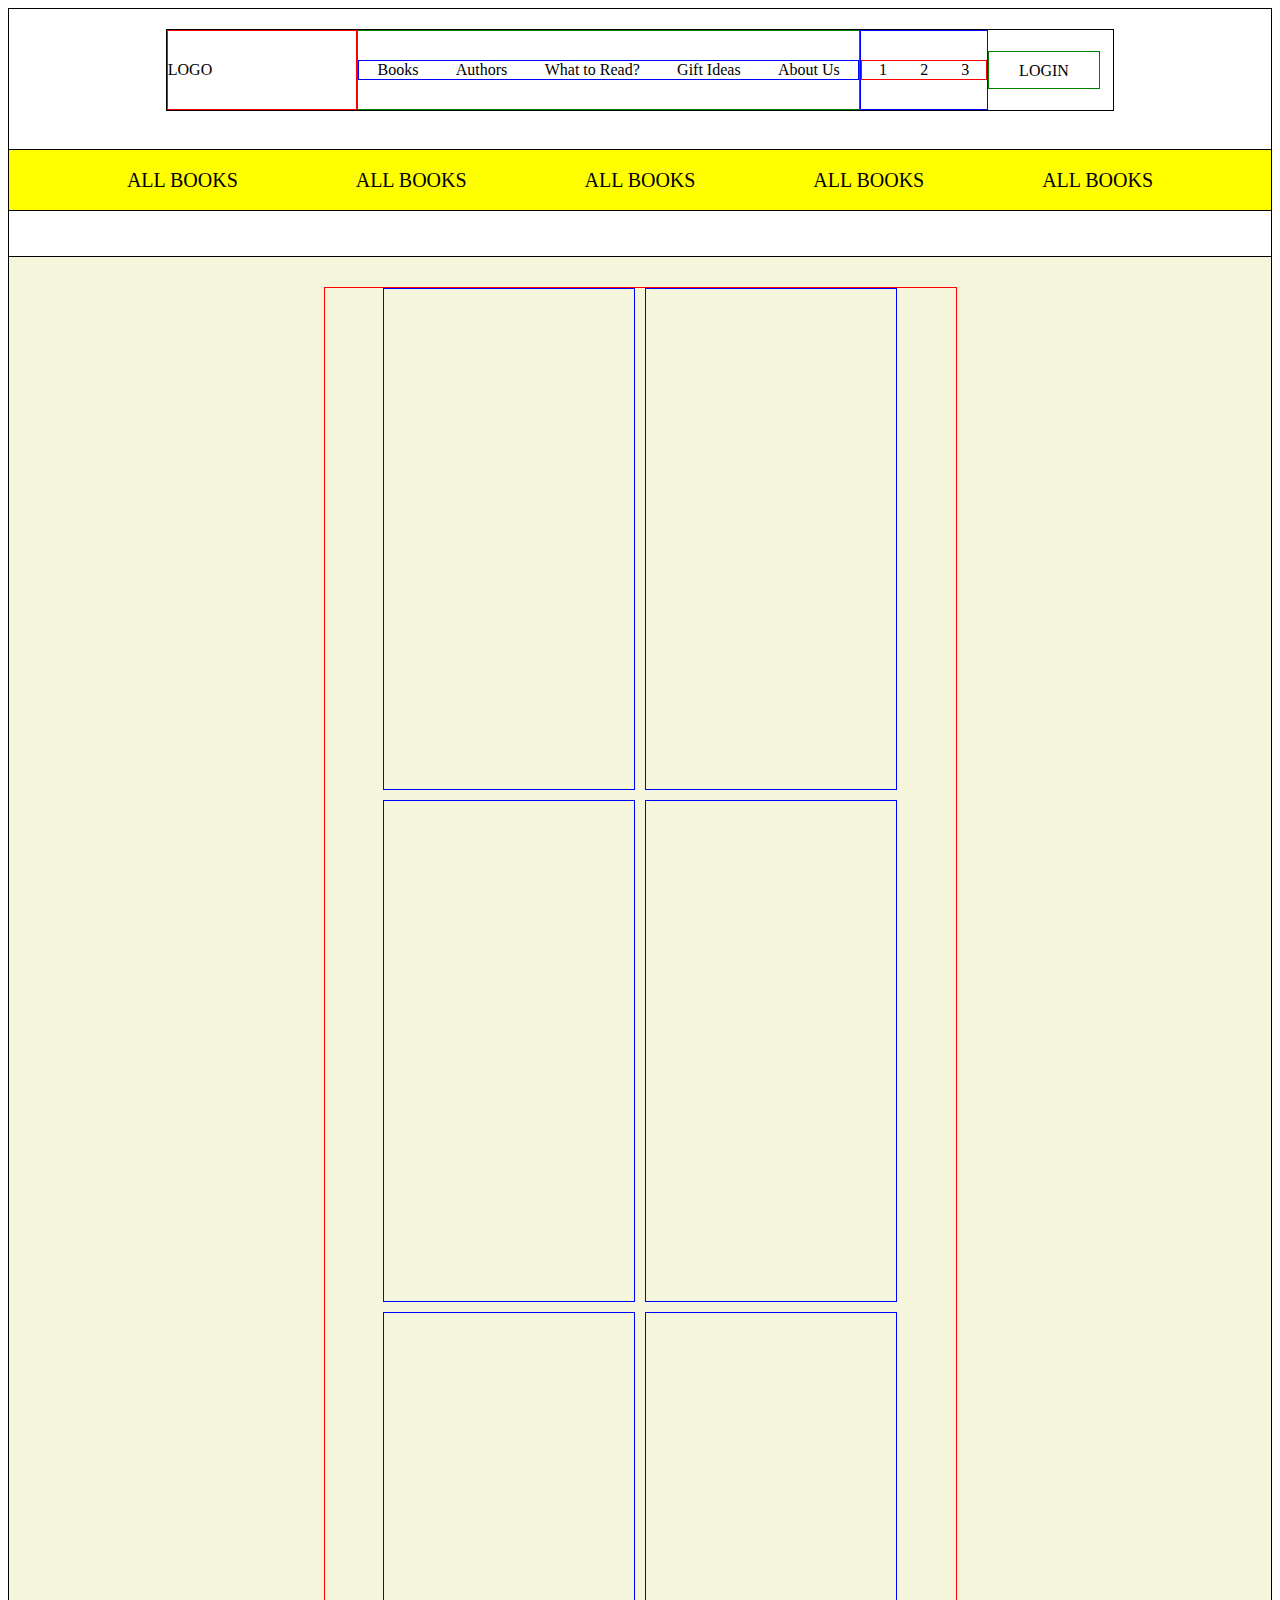
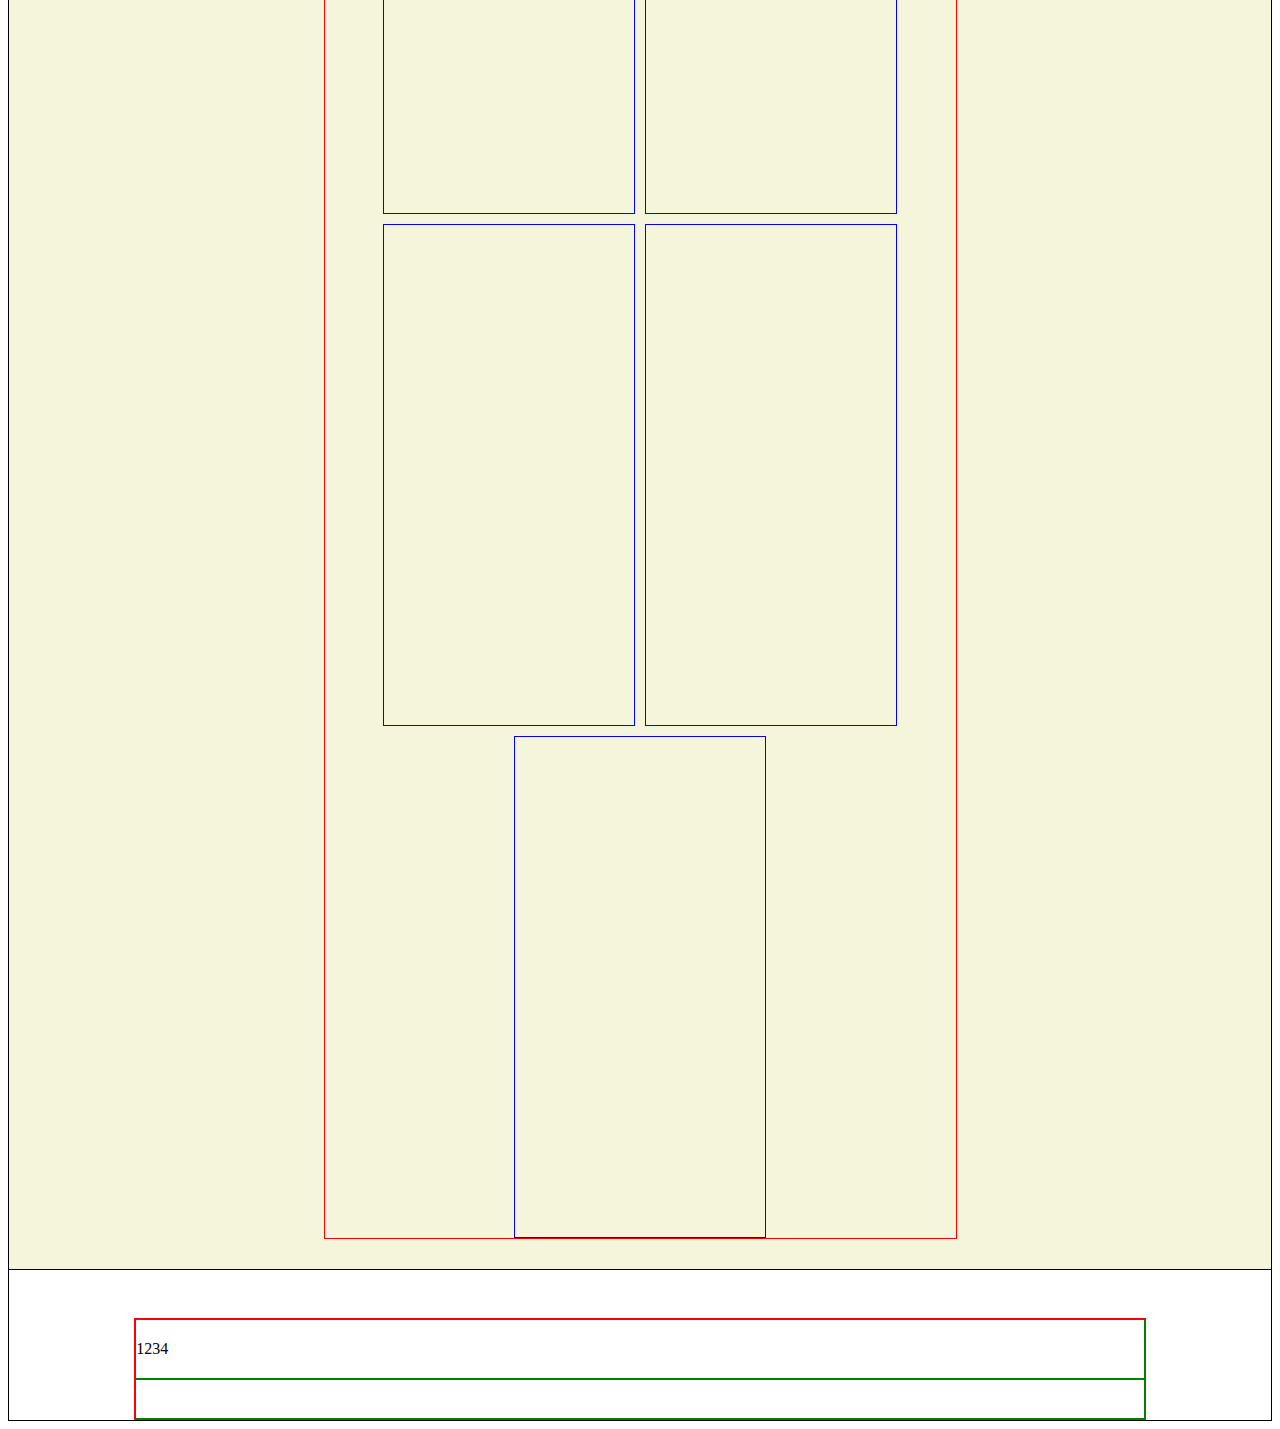
==== Assignment-2 (Bookshelf)/index.html @ 5168e1a1 "first commit" ====
<!DOCTYPE html>
<html lang="en">
  <head>
    <meta charset="UTF-8" />
    <meta name="viewport" content="width=device-width, initial-scale=1.0" />
    <title>Big Bookshelf</title>
    <link rel="stylesheet" href="style.css" />
  </head>
  <body>
    <div class="header">
      <div class="menu">
        <div class="logo-parent">LOGO</div>
        <div class="list-parent">
          <div class="list-child">
            <div class="list">Books</div>
            <div class="list">Authors</div>
            <div class="list">What to Read?</div>
            <div class="list">Gift Ideas</div>
            <div class="list">About Us</div>
          </div>
        </div>
        <div class="symbol-parent">
          <div class="symbol-child">
            <div class="symbol">1</div>
            <div class="symbol">2</div>
            <div class="symbol">3</div>
          </div>
        </div>
        <div class="login-parent">
          <div class="login-child">LOGIN</div>
        </div>
      </div>
    </div>
    <div class="banner">
      <div class="all-books">ALL BOOKS</div>
      <div class="all-books">ALL BOOKS</div>
      <div class="all-books">ALL BOOKS</div>
      <div class="all-books">ALL BOOKS</div>
      <div class="all-books">ALL BOOKS</div>
    </div>
    <div class="header" id="bottom-header"></div>
    <div class="main">
      <div class="main-parent">
        <div class="main-child">
          <div class="box"></div>
          <div class="box"></div>
          <div class="box"></div>
          <div class="box"></div>
          <div class="box"></div>
          <div class="box"></div>
          <div class="box"></div>
          <div class="box"></div>
          <div class="box"></div>
        </div>
      </div>
    </div>
    <div class="footer">
      <div class="footer-parent">
        <div class="footer-child" id="footer-top">
          <div class="footer-logo-left">1</div>
          <div class="footer-logo-right">2</div>
          <div class="footer-logo-right">3</div>
          <div class="footer-logo-right">4</div>
        </div>
        <div class="footer-child" id="footer-bottom"></div>
      </div>
    </div>
  </body>
</html>
---- Assignment-2 (Bookshelf)/style.css ----
.header {
  height: 100px;
  border: 1px solid black;
  padding: 20px 0;
  display: flex;
  justify-content: center;
}

.menu {
  width: 75%;
  height: 80px;
  border: 1px solid black;
  display: flex;
}

.logo-parent {
  border: 1px solid red;
  flex: 3;
  display: flex;
  justify-content: flex-start;
  align-items: center;
}

.list-parent {
  border: 1px solid green;
  flex: 8;
  display: flex;
  align-items: center;
  justify-content: center;
}

.list-child {
  border: 1px solid blue;
  width: 100%;
  display: flex;
  justify-content: space-around;
}

.symbol-parent {
  border: 1px solid blue;
  flex: 2;
  display: flex;
  align-items: center;
  justify-content: center;
}

.symbol-child {
  border: 1px solid red;
  display: flex;
  justify-content: space-around;
  flex: 1;
}

.login-parent {
  /* border: 1px solid red; */
  flex: 2;
  display: flex;
  align-items: center;
}

.login-child {
  width: 80%;
  height: 20%;
  border: 1px solid green;
  display: flex;
  justify-content: center;
  padding: 10px 5px;
}

.banner {
  height: 60px;
  border-left: 1px solid black;
  border-right: 1px solid black;
  display: flex;
  justify-content: space-evenly;
  font-size: 20px;
  align-items: center;
  background-color: yellow;
}

#bottom-header {
  height: 5px;
}

.main {
  border: 1px solid black;
  border-top: none;
  min-height: 500px;
  display: flex;
  justify-content: center;
  background-color: beige;
}

.main-parent {
  border: 1px solid red;
  min-height: 300px;
  width: 50%;
  padding: 0;
  margin: 30px 0;
}

.main-child {
  display: flex;
  flex-wrap: wrap;
  gap: 10px;
  justify-content: center;
}

.box {
  border: 1px solid blue;
  height: 500px;
  width: 250px;
}

.footer {
  border: 1px solid black;
  min-height: 150px;
  border-top: none;
  display: flex;
  justify-content: center;
  align-items: flex-end;
}

.footer-parent {
  width: 80%;
  height: 100px;
  border: 1px solid red;
  display: flex;
  flex-direction: column;
}

.footer-child {
  border: 1px solid green;
  display: flex;
}

#footer-top {
  flex: 3;
  display: flex;
  flex-direction: row;
  /* gap: 20px; */
  /* justify-content: flex-end; */
  align-items: center;
}

#footer-bottom {
  flex: 2;
}
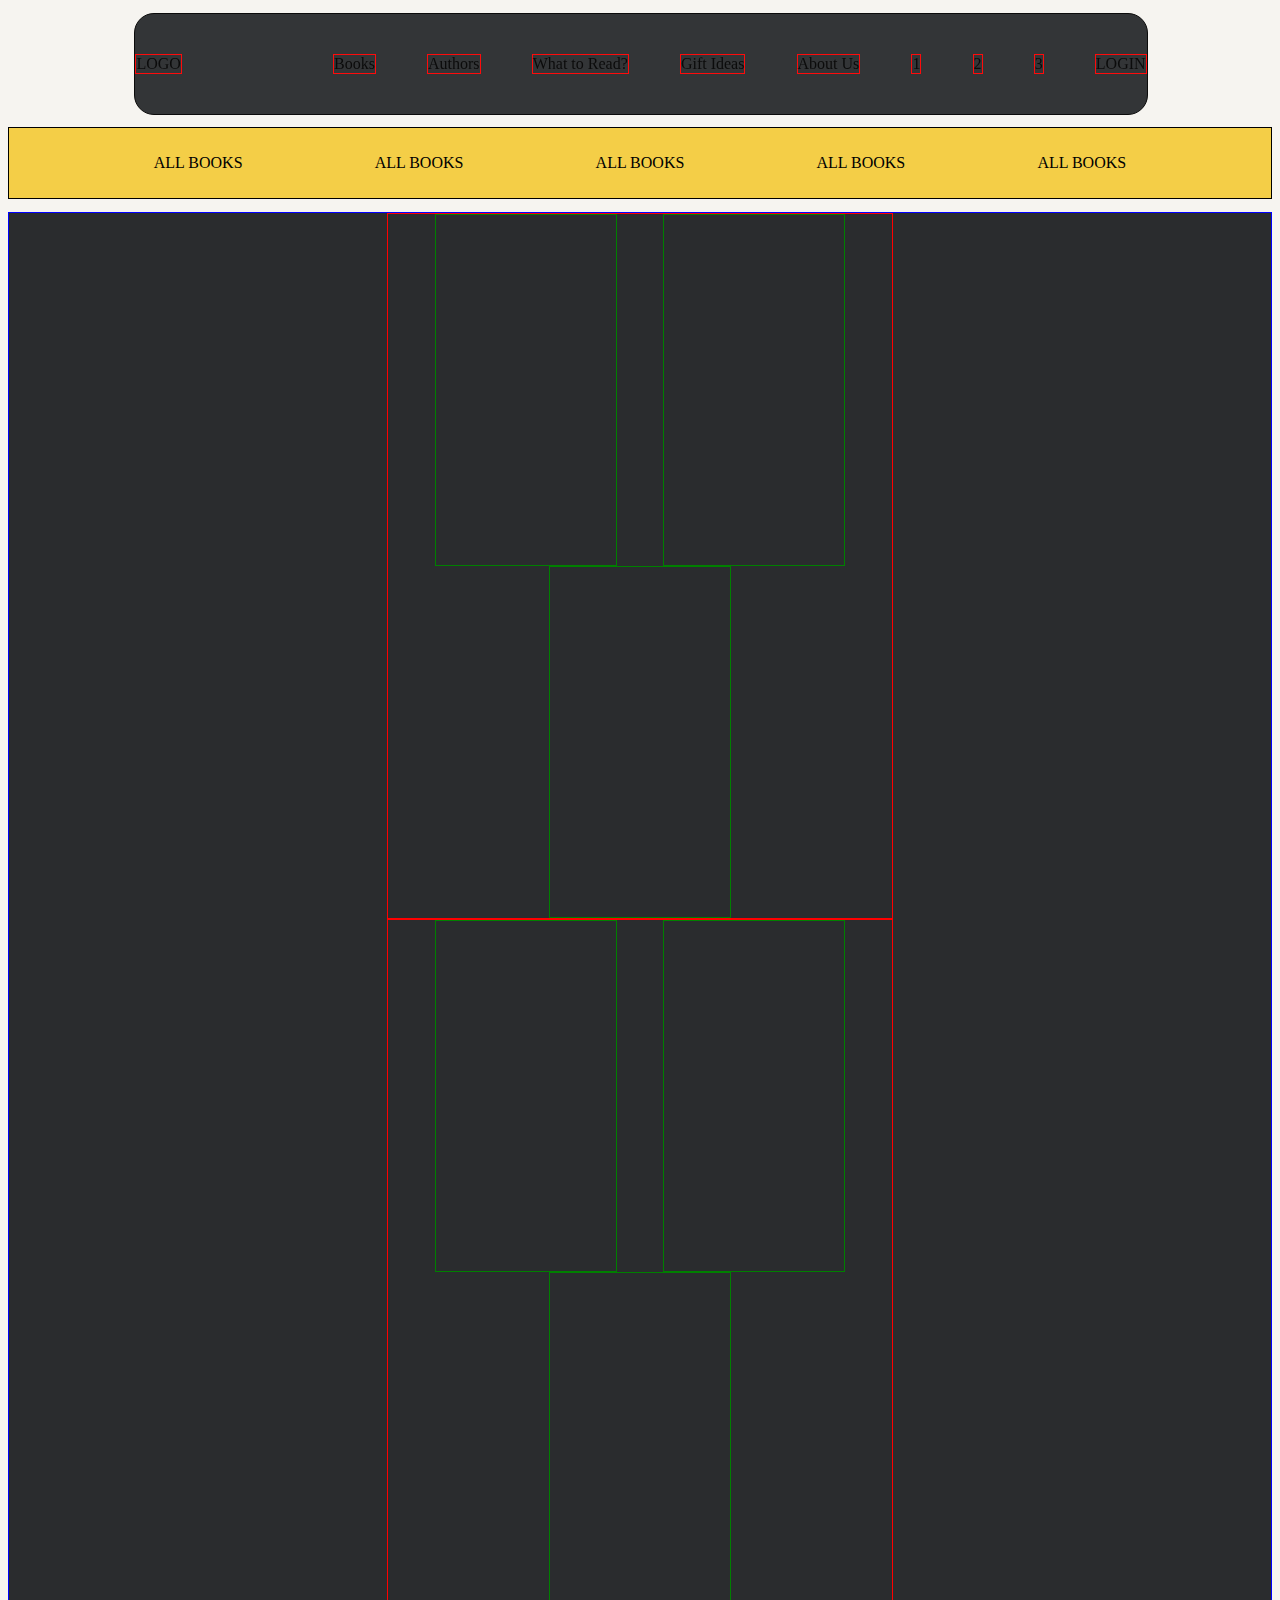
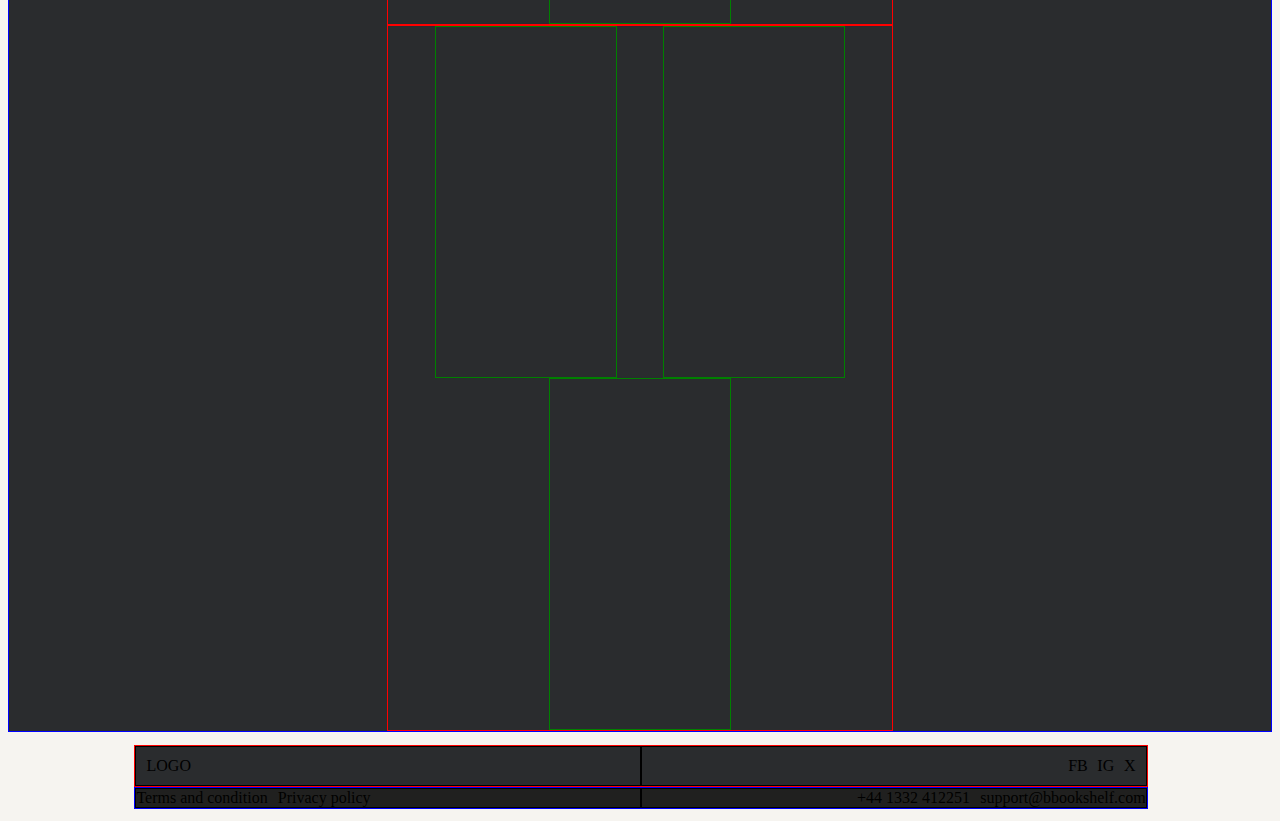
==== commit aeefaa03: "improve layout index.html and add items in style.css" ====
--- a/Assignment-2 (Bookshelf)/index.html
+++ b/Assignment-2 (Bookshelf)/index.html
@@ -3,33 +3,21 @@
   <head>
     <meta charset="UTF-8" />
     <meta name="viewport" content="width=device-width, initial-scale=1.0" />
-    <title>Big Bookshelf</title>
+    <title>Document</title>
     <link rel="stylesheet" href="style.css" />
   </head>
   <body>
     <div class="header">
-      <div class="menu">
-        <div class="logo-parent">LOGO</div>
-        <div class="list-parent">
-          <div class="list-child">
-            <div class="list">Books</div>
-            <div class="list">Authors</div>
-            <div class="list">What to Read?</div>
-            <div class="list">Gift Ideas</div>
-            <div class="list">About Us</div>
-          </div>
-        </div>
-        <div class="symbol-parent">
-          <div class="symbol-child">
-            <div class="symbol">1</div>
-            <div class="symbol">2</div>
-            <div class="symbol">3</div>
-          </div>
-        </div>
-        <div class="login-parent">
-          <div class="login-child">LOGIN</div>
-        </div>
-      </div>
+      <div class="logo">LOGO</div>
+      <div class="list">Books</div>
+      <div class="list">Authors</div>
+      <div class="list">What to Read?</div>
+      <div class="list">Gift Ideas</div>
+      <div class="list">About Us</div>
+      <div class="icon" id="search">1</div>
+      <div class="icon" id="bookmark">2</div>
+      <div class="icon" id="cart">3</div>
+      <div class="login">LOGIN</div>
     </div>
     <div class="banner">
       <div class="all-books">ALL BOOKS</div>
@@ -38,31 +26,39 @@
       <div class="all-books">ALL BOOKS</div>
       <div class="all-books">ALL BOOKS</div>
     </div>
-    <div class="header" id="bottom-header"></div>
     <div class="main">
-      <div class="main-parent">
-        <div class="main-child">
-          <div class="box"></div>
-          <div class="box"></div>
-          <div class="box"></div>
-          <div class="box"></div>
-          <div class="box"></div>
-          <div class="box"></div>
-          <div class="box"></div>
-          <div class="box"></div>
-          <div class="box"></div>
-        </div>
+      <div class="book-row">
+        <div class="book"></div>
+        <div class="book"></div>
+        <div class="book"></div>
+      </div>
+      <div class="book-row">
+        <div class="book"></div>
+        <div class="book"></div>
+        <div class="book"></div>
+      </div>
+      <div class="book-row">
+        <div class="book"></div>
+        <div class="book"></div>
+        <div class="book"></div>
       </div>
     </div>
     <div class="footer">
-      <div class="footer-parent">
-        <div class="footer-child" id="footer-top">
-          <div class="footer-logo-left">1</div>
-          <div class="footer-logo-right">2</div>
-          <div class="footer-logo-right">3</div>
-          <div class="footer-logo-right">4</div>
-        </div>
-        <div class="footer-child" id="footer-bottom"></div>
+      <div class="footer-logo">LOGO</div>
+      <div class="footer-icon">
+        <div class="footer-icon-child">FB</div>
+        <div class="footer-icon-child">IG</div>
+        <div class="footer-icon-child">X</div>
+      </div>
+    </div>
+    <div class="footer-bottom">
+      <div class="footer-term">
+        <div class="term">Terms and condition</div>
+        <div class="term">Privacy policy</div>
+      </div>
+      <div class="footer-contact">
+        <div class="contact">+44 1332 412251</div>
+        <div class="contact">support@bbookshelf.com</div>
       </div>
     </div>
   </body>
--- a/Assignment-2 (Bookshelf)/style.css
+++ b/Assignment-2 (Bookshelf)/style.css
@@ -1,148 +1,132 @@
-.header {
-  height: 100px;
-  border: 1px solid black;
-  padding: 20px 0;
-  display: flex;
-  justify-content: center;
+body {
+  background: #f6f4f0;
 }
 
-.menu {
-  width: 75%;
-  height: 80px;
+.header {
+  border: 1px solid black;
+  width: 80%;
+  height: 100px;
+  display: flex;
+  justify-content: space-between;
+  align-items: center;
+  margin: 1% 10%;
+  border-radius: 20px;
+  opacity: 0.96;
+  background: var(--Black-bg, #2a2c2e);
+  backdrop-filter: blur(46.5px);
+}
+
+.logo {
+  margin-right: 100px;
+  margin-left: 0;
+  border: 1px solid red;
+}
+
+.list {
+  border: 1px solid red;
+}
+
+.icon {
+  border: 1px solid red;
+}
+
+.login {
+  border: 1px solid red;
+  margin-right: 0;
+}
+
+.banner {
+  height: 70px;
   border: 1px solid black;
   display: flex;
+  justify-content: space-evenly;
+  padding: 0 1%;
+  align-items: center;
+  background: var(--Yellow-500, #f4ce47);
 }
 
-.logo-parent {
-  border: 1px solid red;
-  flex: 3;
+.main {
+  border: 1px solid blue;
+  margin-top: 1%;
+  margin-bottom: 1%;
+  min-height: 200px;
   display: flex;
-  justify-content: flex-start;
+  flex-direction: column;
   align-items: center;
+  background: var(--Black-bg, #2a2c2e);
 }
 
-.list-parent {
-  border: 1px solid green;
-  flex: 8;
+.book-row {
+  border: 1px solid red;
+  width: 40%;
   display: flex;
-  align-items: center;
-  justify-content: center;
+  flex-direction: row;
+  justify-content: space-evenly;
+  flex-wrap: wrap;
 }
 
-.list-child {
-  border: 1px solid blue;
-  width: 100%;
-  display: flex;
-  justify-content: space-around;
+.book {
+  border: 1px solid green;
+  width: 180px;
+  height: 350px;
+  margin: 0;
 }
 
-.symbol-parent {
-  border: 1px solid blue;
-  flex: 2;
+.footer {
+  border: 1px solid red;
+  min-height: 8px;
+  width: 80%;
+  margin: 0 10%;
   display: flex;
-  align-items: center;
-  justify-content: center;
+  flex-direction: row;
+  justify-content: space-between;
+  background: var(--Black-bg, #2a2c2e);
 }
 
-.symbol-child {
-  border: 1px solid red;
-  display: flex;
-  justify-content: space-around;
+.footer-logo {
+  border: 1px solid black;
   flex: 1;
-}
-
-.login-parent {
-  /* border: 1px solid red; */
-  flex: 2;
+  padding: 1%;
   display: flex;
   align-items: center;
 }
 
-.login-child {
-  width: 80%;
-  height: 20%;
-  border: 1px solid green;
+.footer-icon {
+  border: 1px solid black;
+  flex: 1;
   display: flex;
-  justify-content: center;
-  padding: 10px 5px;
+  flex-direction: row;
+  justify-content: flex-end;
+  align-items: center;
+  gap: 2%;
+  padding: 1%;
 }
 
-.banner {
-  height: 60px;
-  border-left: 1px solid black;
-  border-right: 1px solid black;
+.footer-bottom {
+  border: 1px solid blue;
+  width: 80%;
+  margin: 0 10% 1% 10%;
+  min-height: 10px;
   display: flex;
-  justify-content: space-evenly;
-  font-size: 20px;
-  align-items: center;
-  background-color: yellow;
+  flex-direction: row;
+  justify-content: space-between;
+  background: var(--Black-High-empathis, rgba(0, 0, 0, 0.87));
 }
 
-#bottom-header {
-  height: 5px;
+.footer-term {
+  border: 1px solid black;
+  flex: 1;
+  display: flex;
+  flex-direction: row;
+  justify-content: flex-start;
+  gap: 2%;
 }
 
-.main {
+.footer-contact {
   border: 1px solid black;
-  border-top: none;
-  min-height: 500px;
-  display: flex;
-  justify-content: center;
-  background-color: beige;
-}
-
-.main-parent {
-  border: 1px solid red;
-  min-height: 300px;
-  width: 50%;
-  padding: 0;
-  margin: 30px 0;
-}
-
-.main-child {
-  display: flex;
-  flex-wrap: wrap;
-  gap: 10px;
-  justify-content: center;
-}
-
-.box {
-  border: 1px solid blue;
-  height: 500px;
-  width: 250px;
-}
-
-.footer {
-  border: 1px solid black;
-  min-height: 150px;
-  border-top: none;
-  display: flex;
-  justify-content: center;
-  align-items: flex-end;
-}
-
-.footer-parent {
-  width: 80%;
-  height: 100px;
-  border: 1px solid red;
-  display: flex;
-  flex-direction: column;
-}
-
-.footer-child {
-  border: 1px solid green;
-  display: flex;
-}
-
-#footer-top {
-  flex: 3;
+  flex: 1;
   display: flex;
   flex-direction: row;
-  /* gap: 20px; */
-  /* justify-content: flex-end; */
-  align-items: center;
+  justify-content: flex-end;
+  gap: 2%;
 }
-
-#footer-bottom {
-  flex: 2;
-}
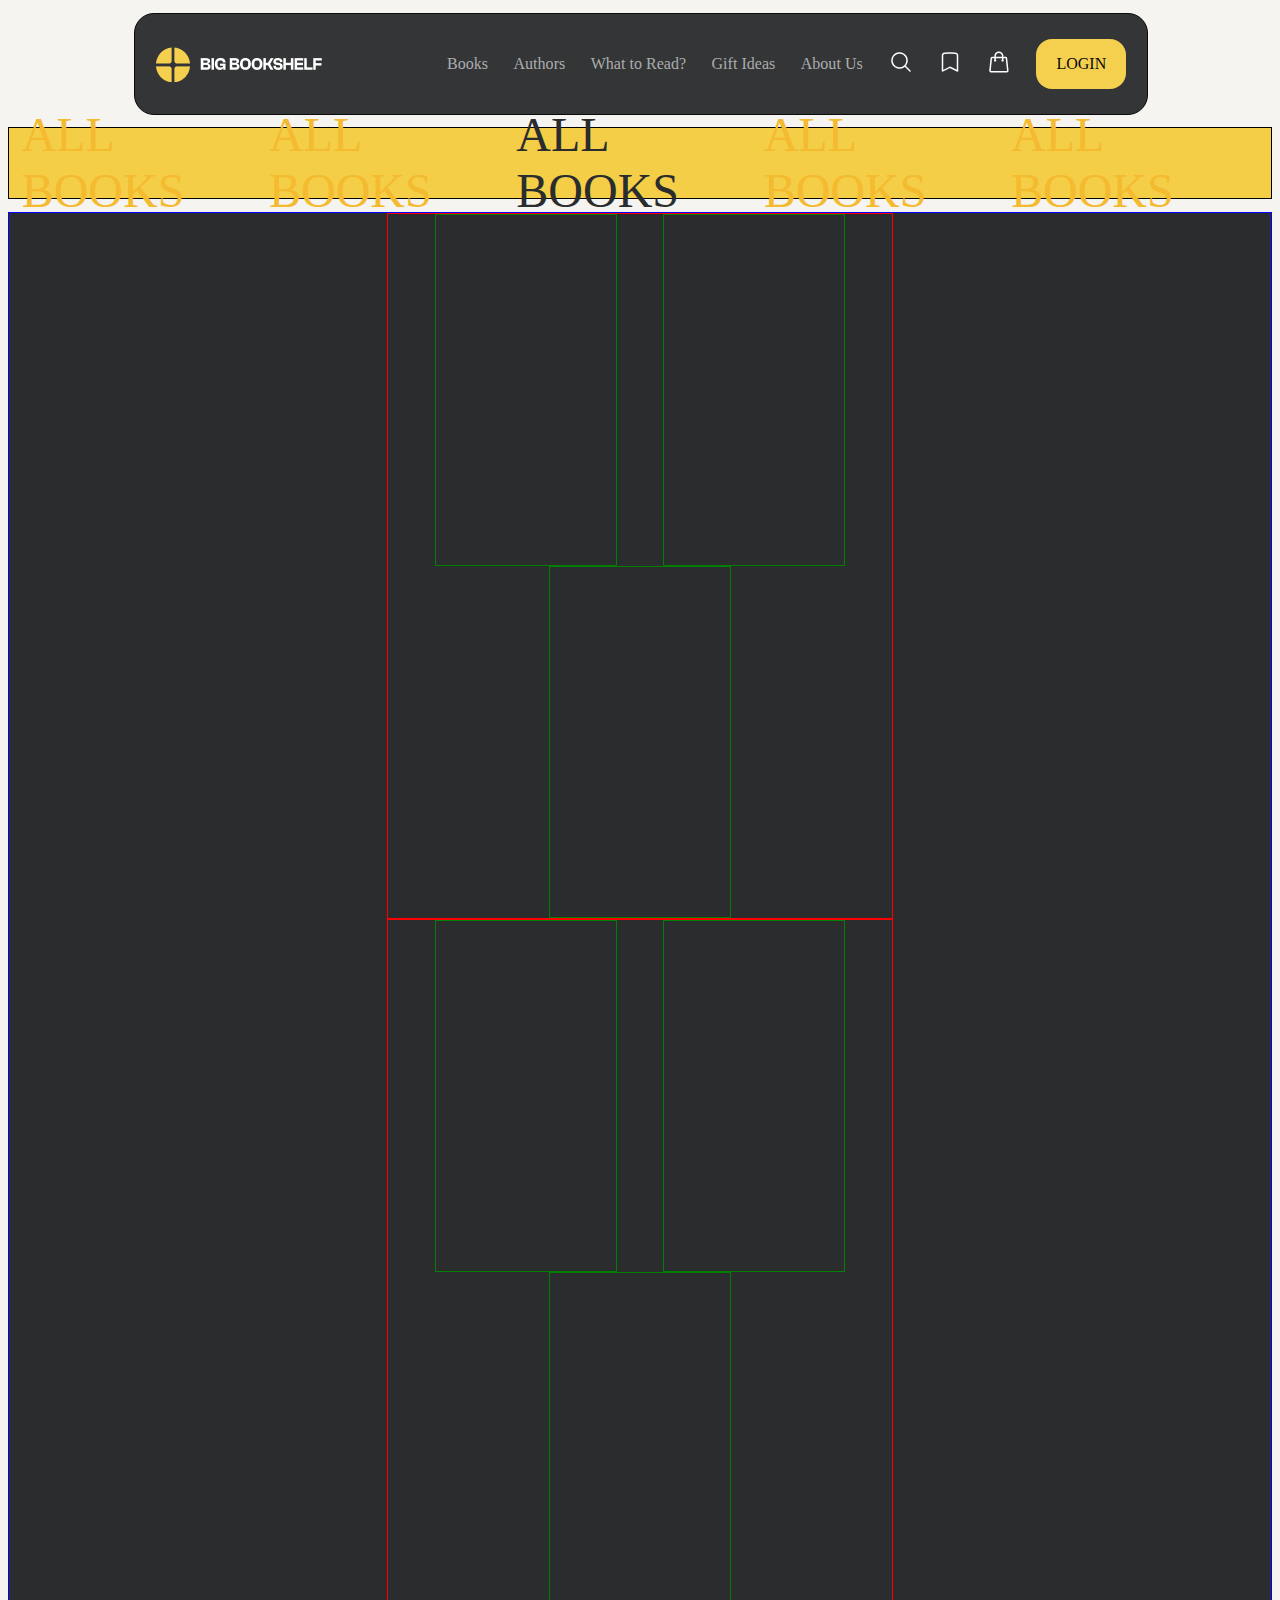
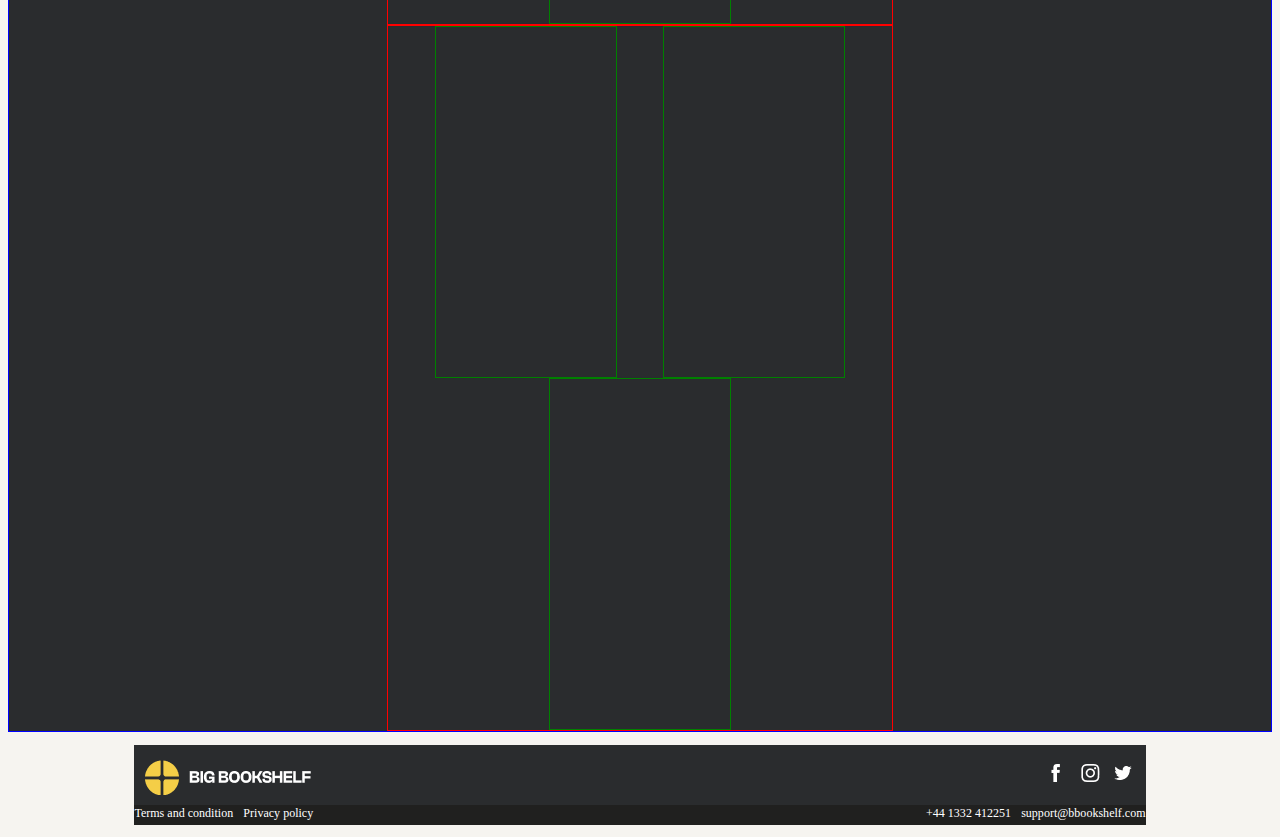
==== commit f41a6540: "add img in html and update style.css" ====
--- a/Assignment-2 (Bookshelf)/index.html
+++ b/Assignment-2 (Bookshelf)/index.html
@@ -8,21 +8,29 @@
   </head>
   <body>
     <div class="header">
-      <div class="logo">LOGO</div>
+      <div class="logo">
+        <img src="img\logo.png" alt="..." />
+      </div>
       <div class="list">Books</div>
       <div class="list">Authors</div>
       <div class="list">What to Read?</div>
       <div class="list">Gift Ideas</div>
       <div class="list">About Us</div>
-      <div class="icon" id="search">1</div>
-      <div class="icon" id="bookmark">2</div>
-      <div class="icon" id="cart">3</div>
+      <div class="icon" id="search">
+        <img src="img/Search.png" alt="Search" />
+      </div>
+      <div class="icon" id="bookmark">
+        <img src="img/bookmark.png" alt="bookmark" />
+      </div>
+      <div class="icon" id="cart">
+        <img src="img/Cart.png" alt="Cart" />
+      </div>
       <div class="login">LOGIN</div>
     </div>
     <div class="banner">
       <div class="all-books">ALL BOOKS</div>
       <div class="all-books">ALL BOOKS</div>
-      <div class="all-books">ALL BOOKS</div>
+      <div class="all-books" id="center-book">ALL BOOKS</div>
       <div class="all-books">ALL BOOKS</div>
       <div class="all-books">ALL BOOKS</div>
     </div>
@@ -44,11 +52,19 @@
       </div>
     </div>
     <div class="footer">
-      <div class="footer-logo">LOGO</div>
+      <div class="footer-logo">
+        <img src="img/logo.png" alt="logo" />
+      </div>
       <div class="footer-icon">
-        <div class="footer-icon-child">FB</div>
-        <div class="footer-icon-child">IG</div>
-        <div class="footer-icon-child">X</div>
+        <div class="footer-icon-child">
+          <img src="img/fb.png" alt="FB" />
+        </div>
+        <div class="footer-icon-child">
+          <img src="img/insta.png" alt="IG" />
+        </div>
+        <div class="footer-icon-child">
+          <img src="img/twitter.png" alt="X" />
+        </div>
       </div>
     </div>
     <div class="footer-bottom">
--- a/Assignment-2 (Bookshelf)/style.css
+++ b/Assignment-2 (Bookshelf)/style.css
@@ -18,21 +18,36 @@
 
 .logo {
   margin-right: 100px;
-  margin-left: 0;
-  border: 1px solid red;
+  margin-left: 2%;
 }
 
 .list {
-  border: 1px solid red;
+  color: var(--White-Medium-emphasis, rgba(255, 255, 255, 0.6));
+  text-align: center;
+  font-family: Inter;
+  font-size: 16px;
+  font-style: normal;
+  font-weight: 400;
+  line-height: 24px; /* 150% */
+  letter-spacing: 0.024px;
 }
 
-.icon {
-  border: 1px solid red;
+#yellow-book {
+  color: var(--Yellow-400, #f4d867);
+  text-align: center;
+  font-family: Inter;
+  font-size: 16px;
+  font-style: normal;
+  font-weight: 400;
+  line-height: 24px; /* 150% */
+  letter-spacing: 0.024px;
 }
 
 .login {
-  border: 1px solid red;
-  margin-right: 0;
+  margin-right: 2%;
+  padding: 16px 20px;
+  border-radius: 16px;
+  background: var(--Yellow-500, #f4ce47);
 }
 
 .banner {
@@ -43,6 +58,23 @@
   padding: 0 1%;
   align-items: center;
   background: var(--Yellow-500, #f4ce47);
+  color: var(--Yellow-700, #f4ba30);
+  font-family: Inter;
+  font-size: 48px;
+  font-style: normal;
+  font-weight: 400;
+  line-height: 56px; /* 116.667% */
+  text-transform: uppercase;
+}
+
+#center-book {
+  color: var(--Black-bg, #2a2c2e);
+  font-family: Inter;
+  font-size: 48px;
+  font-style: normal;
+  font-weight: 400;
+  line-height: 56px; /* 116.667% */
+  text-transform: uppercase;
 }
 
 .main {
@@ -73,7 +105,6 @@
 }
 
 .footer {
-  border: 1px solid red;
   min-height: 8px;
   width: 80%;
   margin: 0 10%;
@@ -84,7 +115,6 @@
 }
 
 .footer-logo {
-  border: 1px solid black;
   flex: 1;
   padding: 1%;
   display: flex;
@@ -92,7 +122,6 @@
 }
 
 .footer-icon {
-  border: 1px solid black;
   flex: 1;
   display: flex;
   flex-direction: row;
@@ -103,10 +132,9 @@
 }
 
 .footer-bottom {
-  border: 1px solid blue;
   width: 80%;
   margin: 0 10% 1% 10%;
-  min-height: 10px;
+  min-height: 20px;
   display: flex;
   flex-direction: row;
   justify-content: space-between;
@@ -114,19 +142,31 @@
 }
 
 .footer-term {
-  border: 1px solid black;
   flex: 1;
   display: flex;
   flex-direction: row;
   justify-content: flex-start;
   gap: 2%;
+  color: var(--White-High-emphasis, #fff);
+  font-family: Inter;
+  font-size: 12px;
+  font-style: normal;
+  font-weight: 400;
+  line-height: 16px; /* 133.333% */
+  letter-spacing: 0.018px;
 }
 
 .footer-contact {
-  border: 1px solid black;
   flex: 1;
   display: flex;
   flex-direction: row;
   justify-content: flex-end;
   gap: 2%;
+  color: var(--White-High-emphasis, #fff);
+  font-family: Inter;
+  font-size: 12px;
+  font-style: normal;
+  font-weight: 400;
+  line-height: 16px; /* 133.333% */
+  letter-spacing: 0.018px;
 }
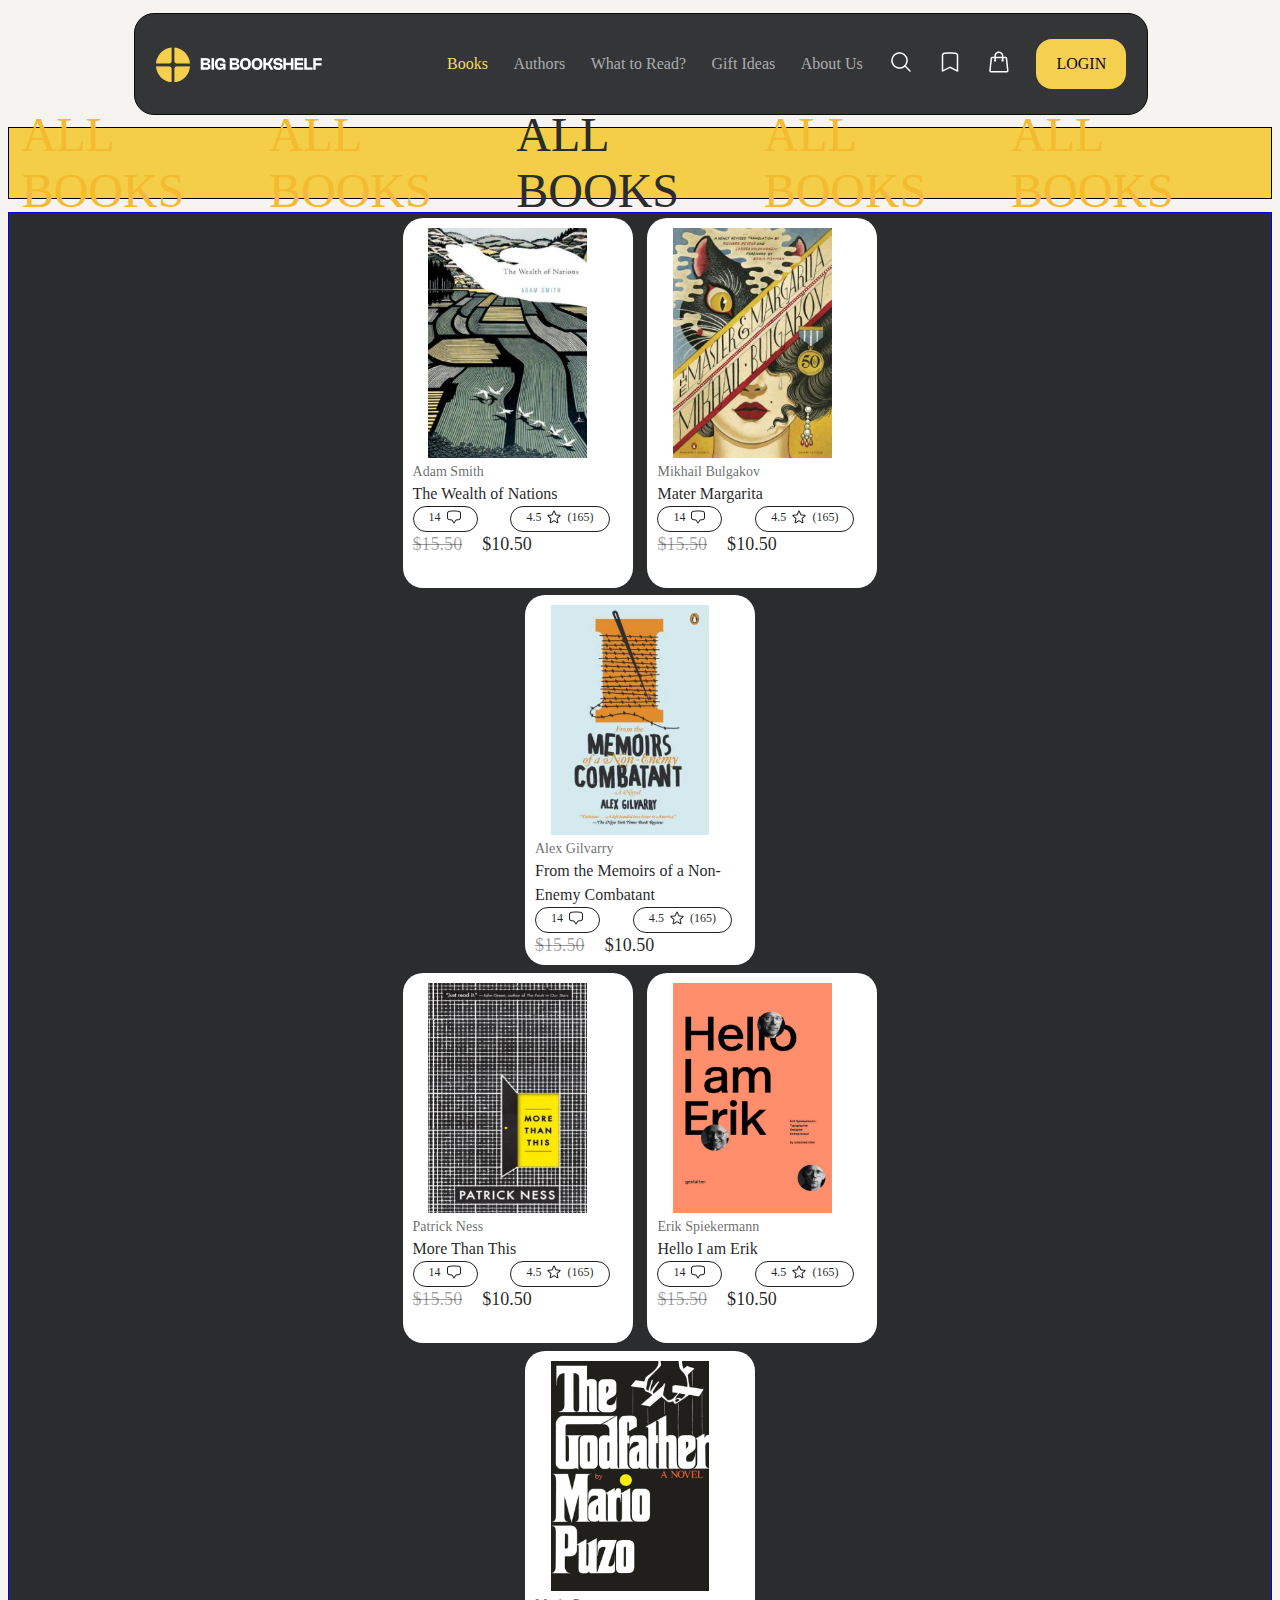
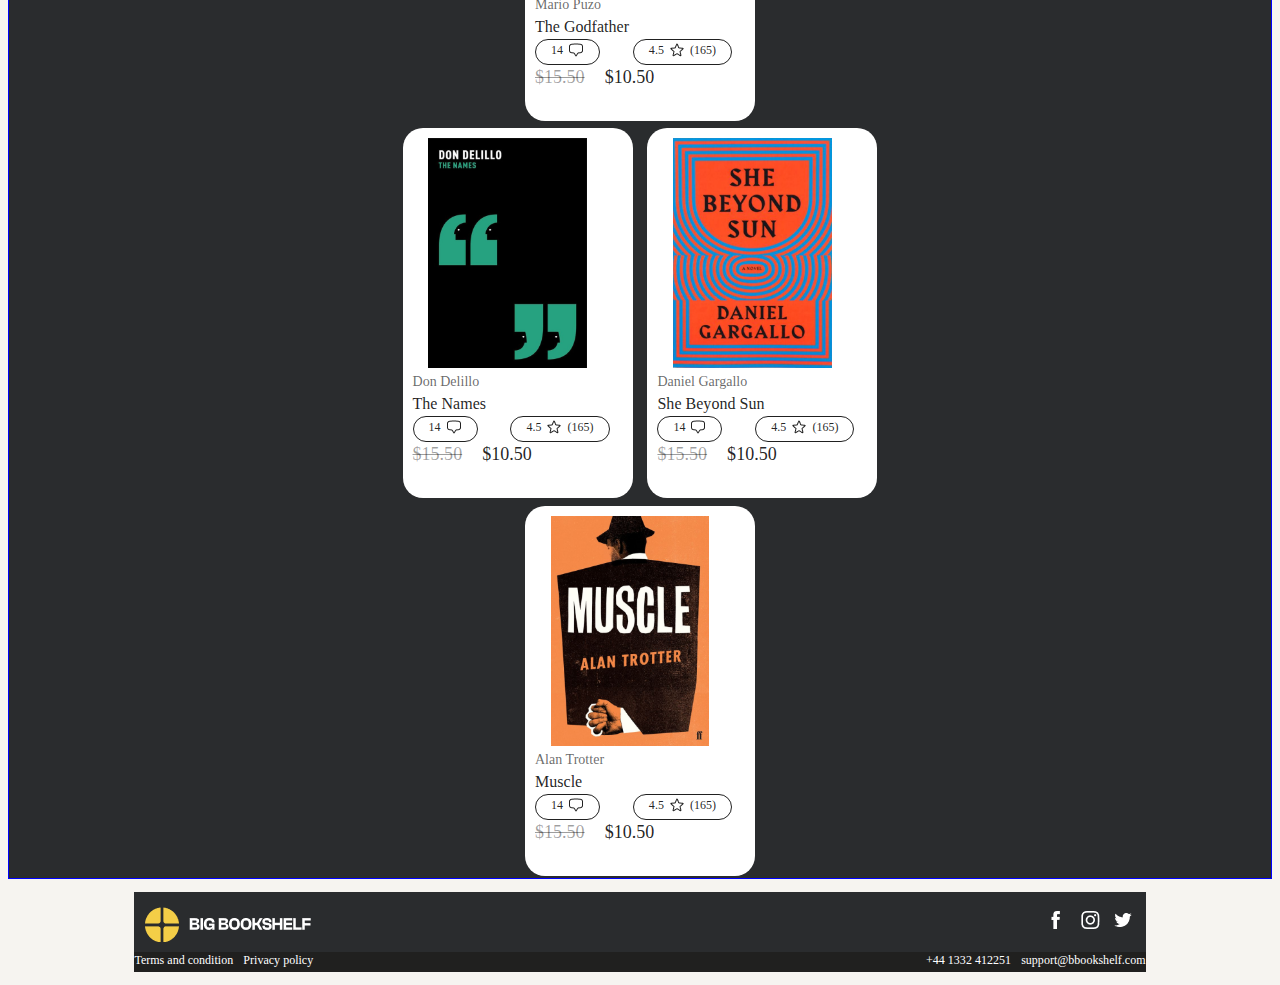
==== commit af107be3: "add image to all books box and fix the styling" ====
--- a/Assignment-2 (Bookshelf)/index.html
+++ b/Assignment-2 (Bookshelf)/index.html
@@ -11,7 +11,7 @@
       <div class="logo">
         <img src="img\logo.png" alt="..." />
       </div>
-      <div class="list">Books</div>
+      <div class="list" id="yellow-book">Books</div>
       <div class="list">Authors</div>
       <div class="list">What to Read?</div>
       <div class="list">Gift Ideas</div>
@@ -36,19 +36,282 @@
     </div>
     <div class="main">
       <div class="book-row">
-        <div class="book"></div>
-        <div class="book"></div>
-        <div class="book"></div>
+        <div class="book">
+          <div class="book-details">
+            <img
+              class="book-img"
+              src="img/tellthewolvesimhome 1.png"
+              alt="tellthewolvesimhome 1"
+            />
+          </div>
+          <div class="book-details" id="authors">Adam Smith</div>
+          <div class="book-details" id="title">The Wealth of Nations</div>
+          <div class="book-details" id="book-rating">
+            <div class="book-comment">
+              <div class="book-comment-1">14</div>
+              <div class="book-comment-2">
+                <img src="img/chat-bubble-bottom-center.png" alt="bubble" />
+              </div>
+            </div>
+            <div class="book-star">
+              <div class="book-star-1">4.5</div>
+              <div class="book-star-2">
+                <img src="img/star.png" alt="star" />
+              </div>
+              <div class="book-star-3">(165)</div>
+            </div>
+          </div>
+          <div class="book-details" id="price">
+            <div class="book-details" id="price-original">$15.50</div>
+            <div class="book-details" id="price-discount">$10.50</div>
+          </div>
+        </div>
+        <div class="book">
+          <div class="book-details">
+            <img
+              class="book-img"
+              src="img/tellthewolvesimhome 1 (1).png"
+              alt="tellthewolvesimhome 1"
+            />
+          </div>
+          <div class="book-details" id="authors">Mikhail Bulgakov</div>
+          <div class="book-details" id="title">Mater Margarita</div>
+          <div class="book-details" id="book-rating">
+            <div class="book-comment">
+              <div class="book-comment-1">14</div>
+              <div class="book-comment-2">
+                <img src="img/chat-bubble-bottom-center.png" alt="bubble" />
+              </div>
+            </div>
+            <div class="book-star">
+              <div class="book-star-1">4.5</div>
+              <div class="book-star-2">
+                <img src="img/star.png" alt="star" />
+              </div>
+              <div class="book-star-3">(165)</div>
+            </div>
+          </div>
+          <div class="book-details" id="price">
+            <div class="book-details" id="price-original">$15.50</div>
+            <div class="book-details" id="price-discount">$10.50</div>
+          </div>
+        </div>
+        <div class="book">
+          <div class="book-details">
+            <img
+              class="book-img"
+              src="img/tellthewolvesimhome 1 (2).png"
+              alt="tellthewolvesimhome 1"
+            />
+          </div>
+          <div class="book-details" id="authors">Alex Gilvarry</div>
+          <div class="book-details" id="title">
+            From the Memoirs of a Non-Enemy Combatant
+          </div>
+          <div class="book-details" id="book-rating">
+            <div class="book-comment">
+              <div class="book-comment-1">14</div>
+              <div class="book-comment-2">
+                <img src="img/chat-bubble-bottom-center.png" alt="bubble" />
+              </div>
+            </div>
+            <div class="book-star">
+              <div class="book-star-1">4.5</div>
+              <div class="book-star-2">
+                <img src="img/star.png" alt="star" />
+              </div>
+              <div class="book-star-3">(165)</div>
+            </div>
+          </div>
+          <div class="book-details" id="price">
+            <div class="book-details" id="price-original">$15.50</div>
+            <div class="book-details" id="price-discount">$10.50</div>
+          </div>
+        </div>
       </div>
       <div class="book-row">
-        <div class="book"></div>
-        <div class="book"></div>
-        <div class="book"></div>
+        <div class="book">
+          <div class="book-details">
+            <img
+              class="book-img"
+              src="img/tellthewolvesimhome 1 (3).png"
+              alt="tellthewolvesimhome 1"
+            />
+          </div>
+          <div class="book-details" id="authors">Patrick Ness</div>
+          <div class="book-details" id="title">More Than This</div>
+          <div class="book-details" id="book-rating">
+            <div class="book-comment">
+              <div class="book-comment-1">14</div>
+              <div class="book-comment-2">
+                <img src="img/chat-bubble-bottom-center.png" alt="bubble" />
+              </div>
+            </div>
+            <div class="book-star">
+              <div class="book-star-1">4.5</div>
+              <div class="book-star-2">
+                <img src="img/star.png" alt="star" />
+              </div>
+              <div class="book-star-3">(165)</div>
+            </div>
+          </div>
+          <div class="book-details" id="price">
+            <div class="book-details" id="price-original">$15.50</div>
+            <div class="book-details" id="price-discount">$10.50</div>
+          </div>
+        </div>
+        <div class="book">
+          <div class="book-details">
+            <img
+              class="book-img"
+              src="img/tellthewolvesimhome 1 (4).png"
+              alt="tellthewolvesimhome 1"
+            />
+          </div>
+          <div class="book-details" id="authors">Erik Spiekermann</div>
+          <div class="book-details" id="title">Hello I am Erik</div>
+          <div class="book-details" id="book-rating">
+            <div class="book-comment">
+              <div class="book-comment-1">14</div>
+              <div class="book-comment-2">
+                <img src="img/chat-bubble-bottom-center.png" alt="bubble" />
+              </div>
+            </div>
+            <div class="book-star">
+              <div class="book-star-1">4.5</div>
+              <div class="book-star-2">
+                <img src="img/star.png" alt="star" />
+              </div>
+              <div class="book-star-3">(165)</div>
+            </div>
+          </div>
+          <div class="book-details" id="price">
+            <div class="book-details" id="price-original">$15.50</div>
+            <div class="book-details" id="price-discount">$10.50</div>
+          </div>
+        </div>
+        <div class="book">
+          <div class="book-details">
+            <img
+              class="book-img"
+              src="img/tellthewolvesimhome 1 (5).png"
+              alt="tellthewolvesimhome 1"
+            />
+          </div>
+          <div class="book-details" id="authors">Mario Puzo</div>
+          <div class="book-details" id="title">The Godfather</div>
+          <div class="book-details" id="book-rating">
+            <div class="book-comment">
+              <div class="book-comment-1">14</div>
+              <div class="book-comment-2">
+                <img src="img/chat-bubble-bottom-center.png" alt="bubble" />
+              </div>
+            </div>
+            <div class="book-star">
+              <div class="book-star-1">4.5</div>
+              <div class="book-star-2">
+                <img src="img/star.png" alt="star" />
+              </div>
+              <div class="book-star-3">(165)</div>
+            </div>
+          </div>
+          <div class="book-details" id="price">
+            <div class="book-details" id="price-original">$15.50</div>
+            <div class="book-details" id="price-discount">$10.50</div>
+          </div>
+        </div>
       </div>
       <div class="book-row">
-        <div class="book"></div>
-        <div class="book"></div>
-        <div class="book"></div>
+        <div class="book">
+          <div class="book-details">
+            <img
+              class="book-img"
+              src="img/tellthewolvesimhome 1 (6).png"
+              alt="tellthewolvesimhome 1"
+            />
+          </div>
+          <div class="book-details" id="authors">Don Delillo</div>
+          <div class="book-details" id="title">The Names</div>
+          <div class="book-details" id="book-rating">
+            <div class="book-comment">
+              <div class="book-comment-1">14</div>
+              <div class="book-comment-2">
+                <img src="img/chat-bubble-bottom-center.png" alt="bubble" />
+              </div>
+            </div>
+            <div class="book-star">
+              <div class="book-star-1">4.5</div>
+              <div class="book-star-2">
+                <img src="img/star.png" alt="star" />
+              </div>
+              <div class="book-star-3">(165)</div>
+            </div>
+          </div>
+          <div class="book-details" id="price">
+            <div class="book-details" id="price-original">$15.50</div>
+            <div class="book-details" id="price-discount">$10.50</div>
+          </div>
+        </div>
+        <div class="book">
+          <div class="book-details">
+            <img
+              class="book-img"
+              src="img/tellthewolvesimhome 1 (7).png"
+              alt="tellthewolvesimhome 1"
+            />
+          </div>
+          <div class="book-details" id="authors">Daniel Gargallo</div>
+          <div class="book-details" id="title">She Beyond Sun</div>
+          <div class="book-details" id="book-rating">
+            <div class="book-comment">
+              <div class="book-comment-1">14</div>
+              <div class="book-comment-2">
+                <img src="img/chat-bubble-bottom-center.png" alt="bubble" />
+              </div>
+            </div>
+            <div class="book-star">
+              <div class="book-star-1">4.5</div>
+              <div class="book-star-2">
+                <img src="img/star.png" alt="star" />
+              </div>
+              <div class="book-star-3">(165)</div>
+            </div>
+          </div>
+          <div class="book-details" id="price">
+            <div class="book-details" id="price-original">$15.50</div>
+            <div class="book-details" id="price-discount">$10.50</div>
+          </div>
+        </div>
+        <div class="book">
+          <div class="book-details">
+            <img
+              class="book-img"
+              src="img/tellthewolvesimhome 1 (8).png"
+              alt="tellthewolvesimhome 1"
+            />
+          </div>
+          <div class="book-details" id="authors">Alan Trotter</div>
+          <div class="book-details" id="title">Muscle</div>
+          <div class="book-details" id="book-rating">
+            <div class="book-comment">
+              <div class="book-comment-1">14</div>
+              <div class="book-comment-2">
+                <img src="img/chat-bubble-bottom-center.png" alt="bubble" />
+              </div>
+            </div>
+            <div class="book-star">
+              <div class="book-star-1">4.5</div>
+              <div class="book-star-2">
+                <img src="img/star.png" alt="star" />
+              </div>
+              <div class="book-star-3">(165)</div>
+            </div>
+          </div>
+          <div class="book-details" id="price">
+            <div class="book-details" id="price-original">$15.50</div>
+            <div class="book-details" id="price-discount">$10.50</div>
+          </div>
+        </div>
       </div>
     </div>
     <div class="footer">
--- a/Assignment-2 (Bookshelf)/style.css
+++ b/Assignment-2 (Bookshelf)/style.css
@@ -89,7 +89,6 @@
 }
 
 .book-row {
-  border: 1px solid red;
   width: 40%;
   display: flex;
   flex-direction: row;
@@ -98,10 +97,115 @@
 }
 
 .book {
-  border: 1px solid green;
-  width: 180px;
+  width: 210px;
   height: 350px;
-  margin: 0;
+  margin: 1% 0 0.5% 0;
+  border-radius: 20px;
+  background: var(--White-High-emphasis, #fff);
+  display: flex;
+  flex-direction: column;
+  align-items: flex-start;
+  justify-content: flex-start;
+  padding: 10px;
+}
+
+.book-img {
+  height: 230px;
+  padding: 0 10%;
+}
+
+#book-rating {
+  display: flex;
+  flex-direction: row;
+  justify-content: flex-start;
+  align-items: center;
+  gap: 20%;
+
+  width: auto;
+}
+
+.book-comment {
+  /* flex: 1; */
+  display: flex;
+  flex-direction: row;
+  padding: 2px 15px;
+  gap: 5px;
+  color: var(--Black-High-empathis, rgba(0, 0, 0, 0.87));
+  font-family: Inter;
+  font-size: 12px;
+  font-style: normal;
+  font-weight: 400;
+  line-height: 16px; /* 133.333% */
+  letter-spacing: 0.018px;
+  border-radius: 31px;
+  border: 1px solid var(--Black-High-empathis, rgba(0, 0, 0, 0.87));
+}
+
+.book-star {
+  /* flex: 1; */
+  display: flex;
+  flex-direction: row;
+  padding: 2px 15px;
+  color: var(--Black-High-empathis, rgba(0, 0, 0, 0.87));
+  gap: 5px;
+  font-family: Inter;
+  font-size: 12px;
+  font-style: normal;
+  font-weight: 400;
+  line-height: 16px; /* 133.333% */
+  letter-spacing: 0.018px;
+  border-radius: 47px;
+  border: 1px solid var(--Black-High-empathis, rgba(0, 0, 0, 0.87));
+}
+
+#authors {
+  border-radius: 20px;
+  background: var(--White-High-emphasis, #fff);
+  color: var(--Black-Medium-empathis, rgba(0, 0, 0, 0.6));
+  font-family: Inter;
+  font-size: 14px;
+  font-style: normal;
+  font-weight: 400;
+  line-height: 20px; /* 142.857% */
+  letter-spacing: 0.021px;
+}
+
+#title {
+  color: var(--Black-High-empathis, rgba(0, 0, 0, 0.87));
+  font-family: Inter;
+  font-size: 16px;
+  font-style: normal;
+  font-weight: 400;
+  line-height: 24px; /* 150% */
+  letter-spacing: 0.024px;
+}
+
+#price {
+  display: flex;
+  flex-direction: row;
+  justify-content: flex-start;
+  gap: 20px;
+}
+
+#price-original {
+  color: var(--Black-Disabled, rgba(0, 0, 0, 0.38));
+  font-family: Inter;
+  font-size: 18px;
+  font-style: normal;
+  font-weight: 500;
+  line-height: 24px; /* 133.333% */
+  letter-spacing: 0.027px;
+  text-decoration: line-through;
+}
+
+#price-discount {
+  color: var(--Black-High-empathis, rgba(0, 0, 0, 0.87));
+  font-family: Inter;
+  font-size: 18px;
+  font-style: normal;
+  font-weight: 400;
+  line-height: 24px; /* 133.333% */
+  letter-spacing: 0.027px;
 }
 
 .footer {
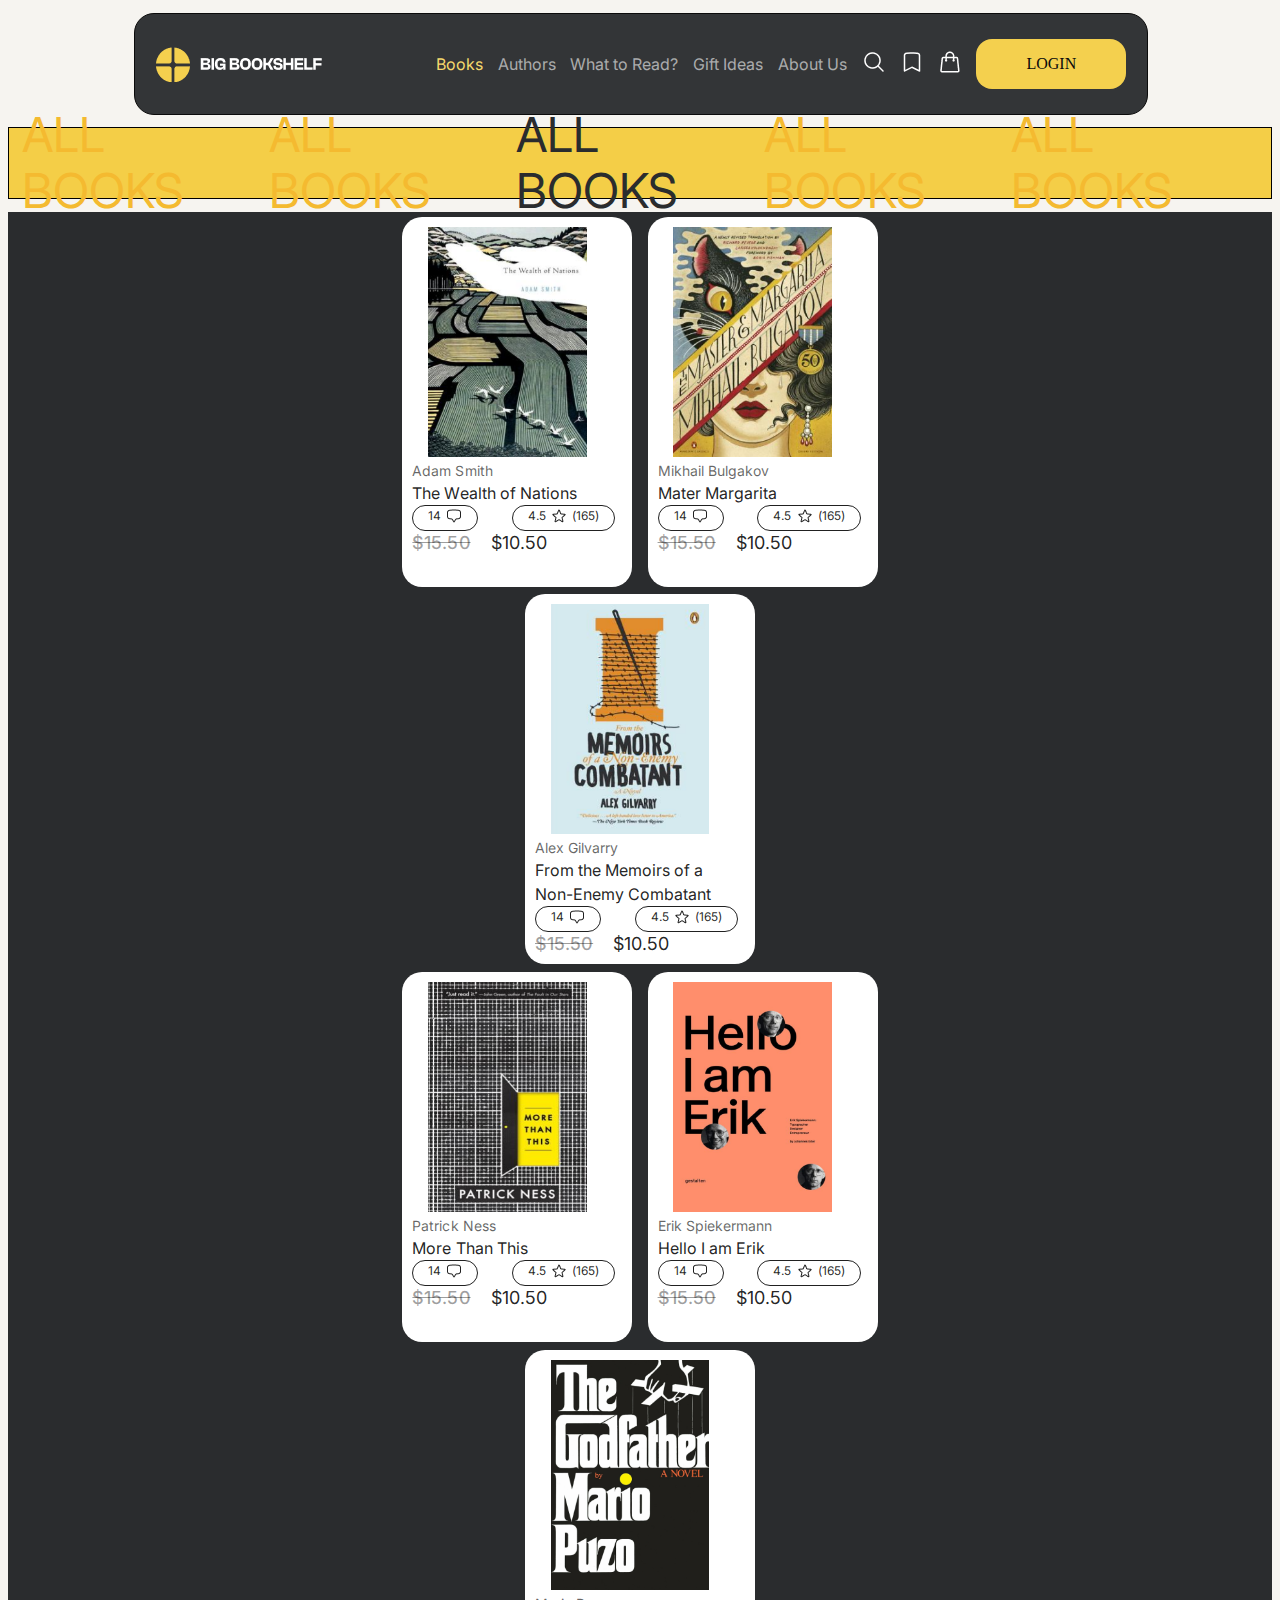
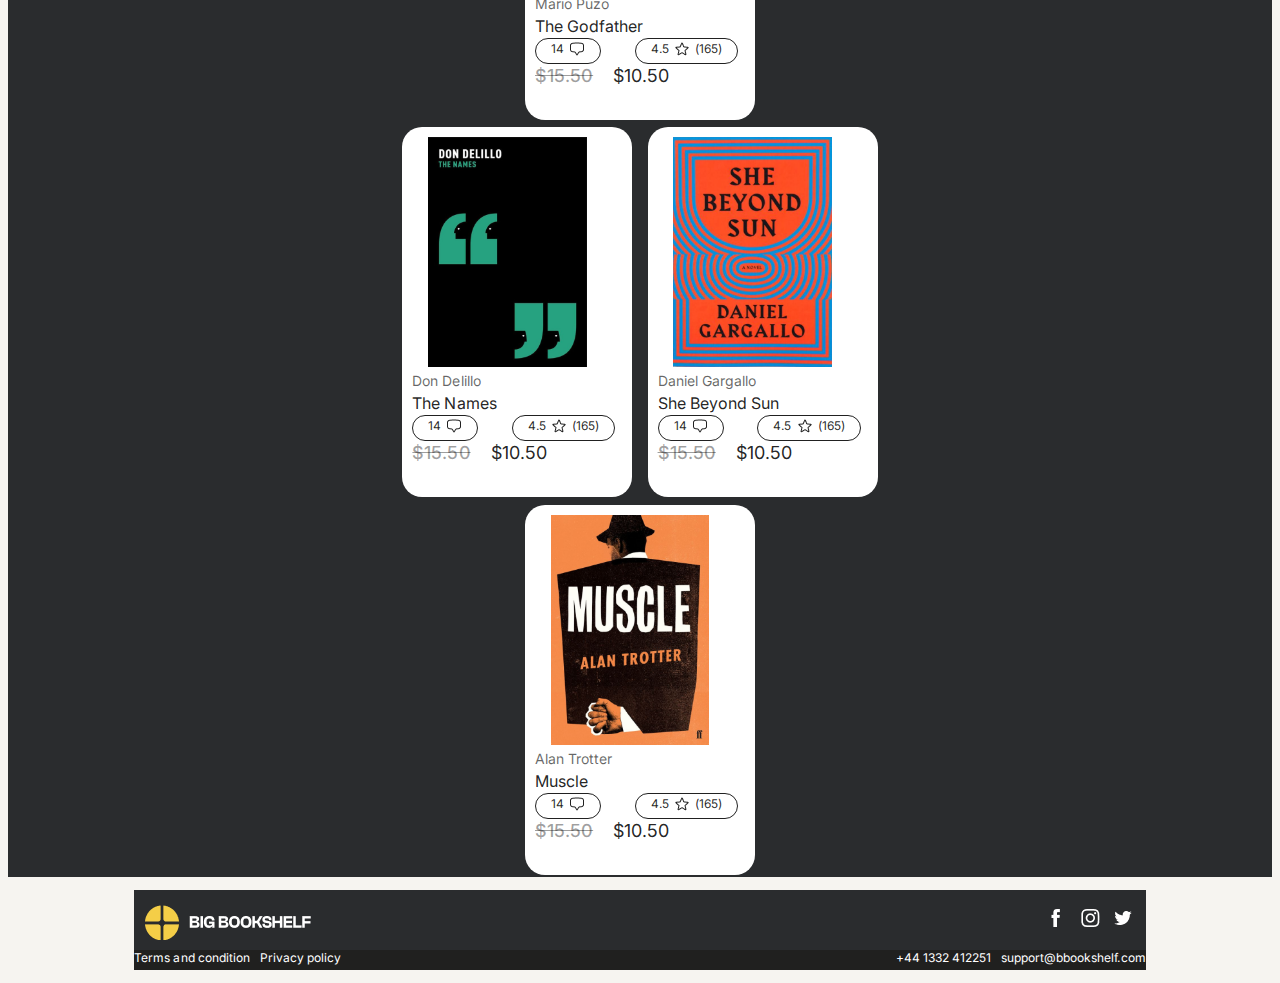
==== commit 05f1ddc9: "add Inter font" ====
--- a/Assignment-2 (Bookshelf)/index.html
+++ b/Assignment-2 (Bookshelf)/index.html
@@ -5,6 +5,12 @@
     <meta name="viewport" content="width=device-width, initial-scale=1.0" />
     <title>Document</title>
     <link rel="stylesheet" href="style.css" />
+    <link rel="preconnect" href="https://fonts.googleapis.com" />
+    <link rel="preconnect" href="https://fonts.gstatic.com" crossorigin />
+    <link
+      href="https://fonts.googleapis.com/css2?family=Inter&display=swap"
+      rel="stylesheet"
+    />
   </head>
   <body>
     <div class="header">
--- a/Assignment-2 (Bookshelf)/style.css
+++ b/Assignment-2 (Bookshelf)/style.css
@@ -9,6 +9,7 @@
   display: flex;
   justify-content: space-between;
   align-items: center;
+  flex-wrap: wrap;
   margin: 1% 10%;
   border-radius: 20px;
   opacity: 0.96;
@@ -19,6 +20,7 @@
 .logo {
   margin-right: 100px;
   margin-left: 2%;
+  flex-shrink: 1;
 }
 
 .list {
@@ -30,6 +32,7 @@
   font-weight: 400;
   line-height: 24px; /* 150% */
   letter-spacing: 0.024px;
+  flex-shrink: 1;
 }
 
 #yellow-book {
@@ -45,9 +48,14 @@
 
 .login {
   margin-right: 2%;
-  padding: 16px 20px;
+  padding: 16px 50px;
   border-radius: 16px;
   background: var(--Yellow-500, #f4ce47);
+  flex-shrink: 1;
+}
+
+.icon {
+  flex-shrink: 1;
 }
 
 .banner {
@@ -67,6 +75,10 @@
   text-transform: uppercase;
 }
 
+.all-books {
+  flex-shrink: 1;
+}
+
 #center-book {
   color: var(--Black-bg, #2a2c2e);
   font-family: Inter;
@@ -78,7 +90,6 @@
 }
 
 .main {
-  border: 1px solid blue;
   margin-top: 1%;
   margin-bottom: 1%;
   min-height: 200px;
